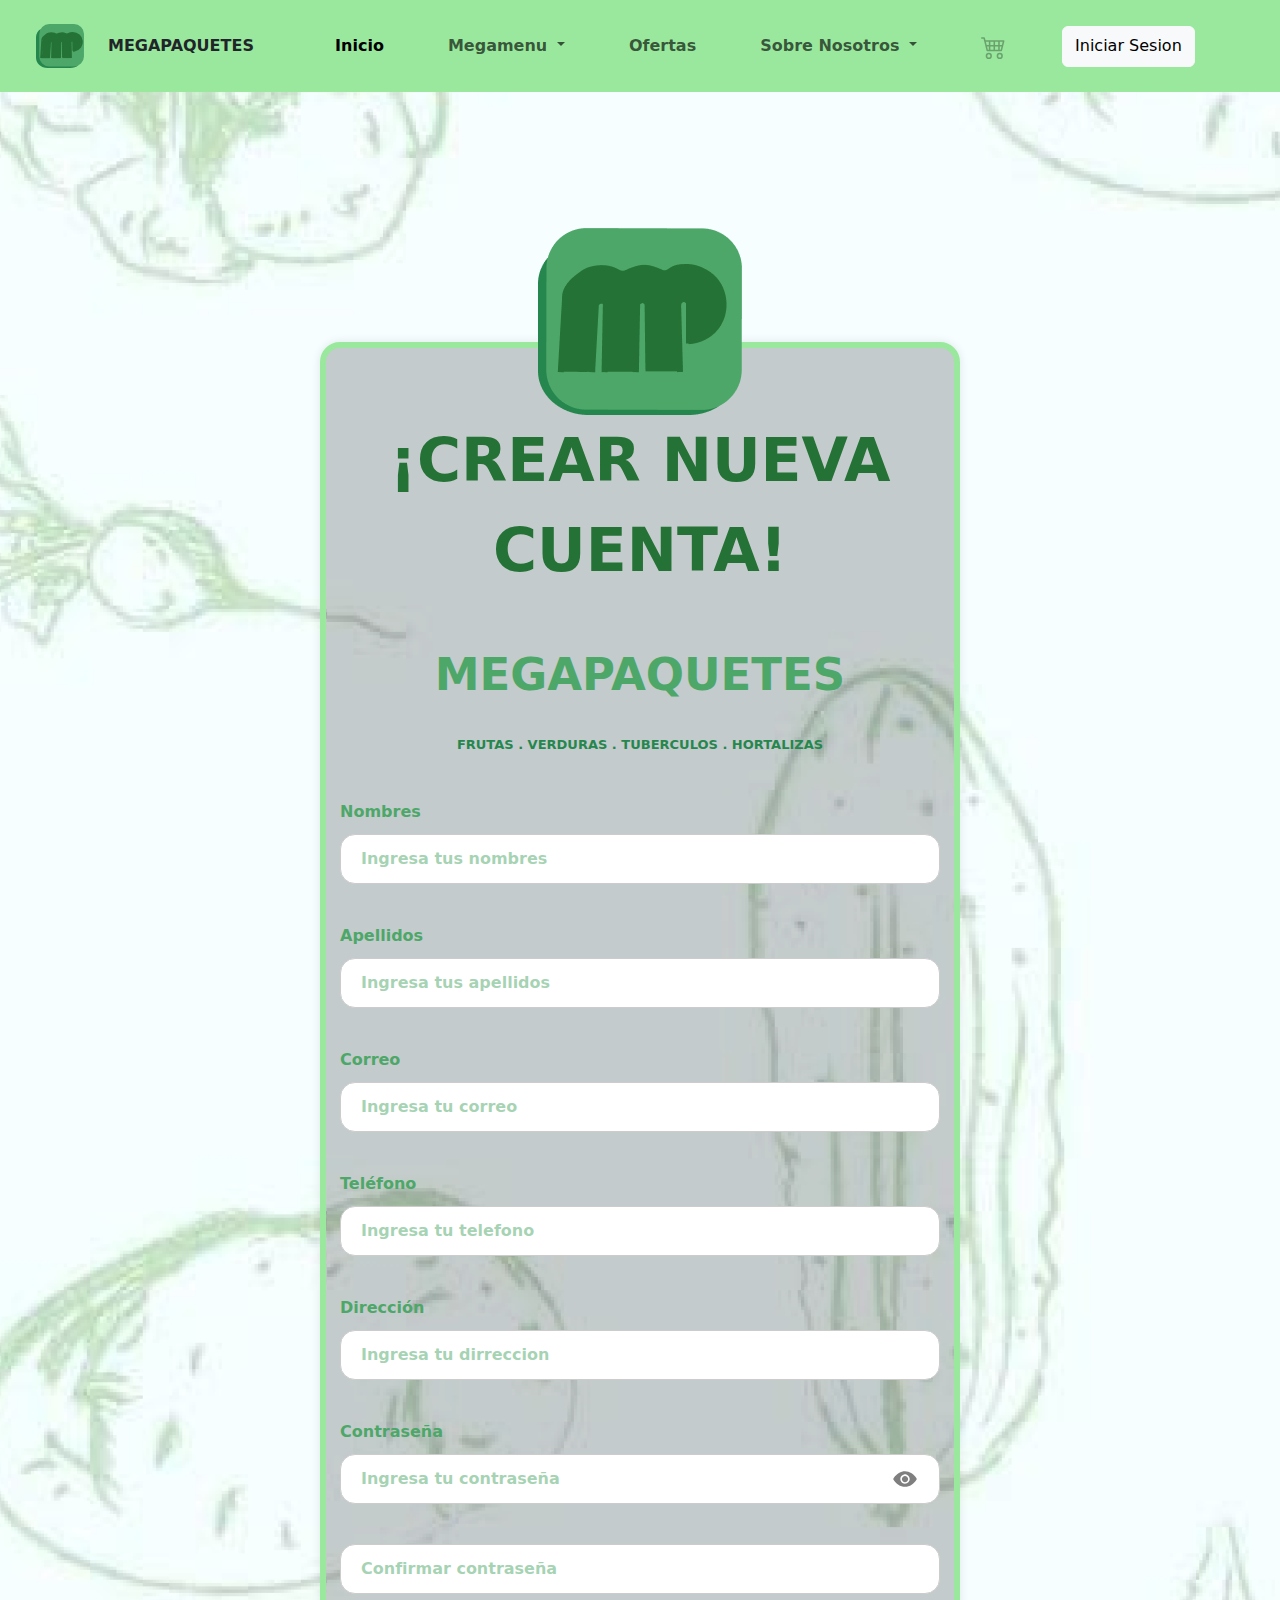
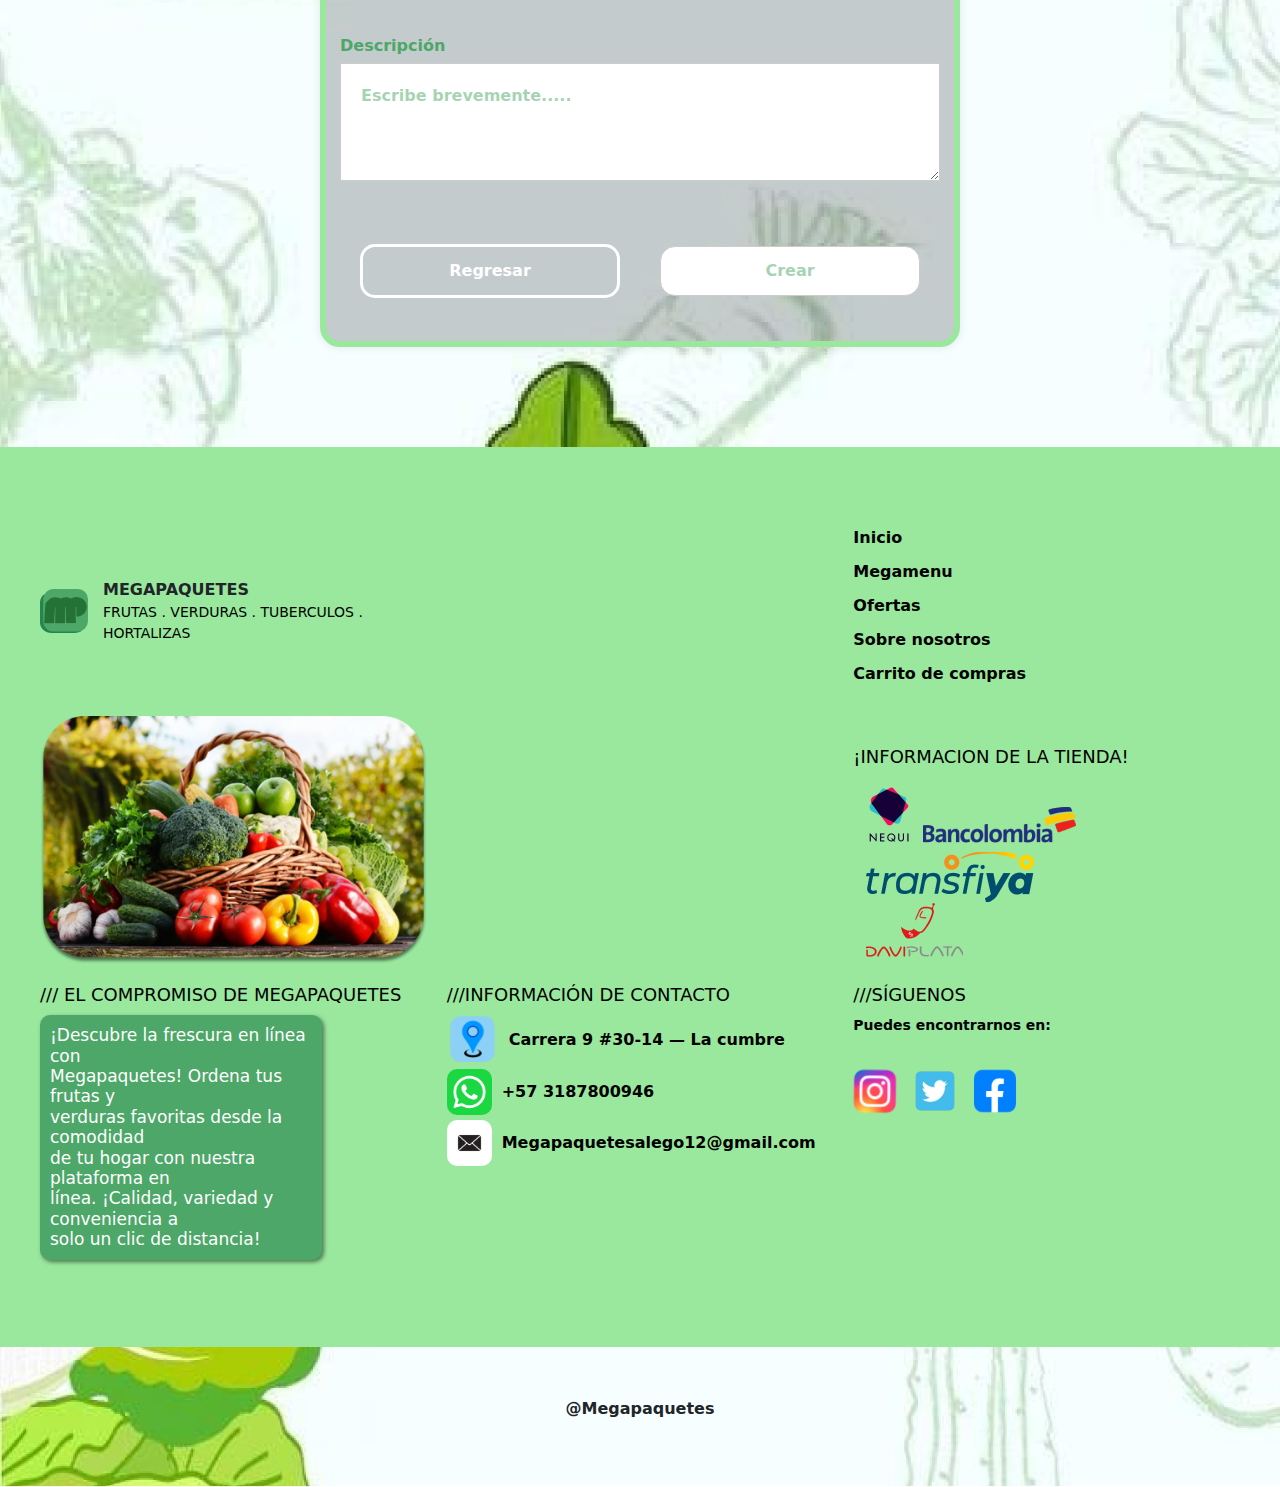
==== crear nueva cuenta/crear cuenta.html @ eb22b3f0 "prueba del proyecto" ====
<!DOCTYPE html>
<html lang="es">

<head>
  <!-- Metadatos del documento -->
  <meta charset="UTF-8">
  <meta name="viewport" content="width=device-width, initial-scale=1.0">
  <title>¡CREAR NUEVA CUENTA!</title>
  <!-- Enlace al archivo CSS para estilos -->
  <link rel="stylesheet" href="crear cuenta.css">
  <!-- Favicon para el navegador -->
  <link rel="icon" type="image/svg" href="../imagenes/logo.svg">
  <link href="https://cdn.jsdelivr.net/npm/bootstrap@5.3.3/dist/css/bootstrap.min.css" rel="stylesheet" integrity="sha384-QWTKZyjpPEjISv5WaRU9OFeRpok6YctnYmDr5pNlyT2bRjXh0JMhjY6hW+ALEwIH" crossorigin="anonymous">
</head>

<body>
  <!-- Barra de navegación -->
  <nav class="negrita navbar navbar-expand-lg p-4 ">
    <div class="container-fluid">
        
        <img src="../imagenes/logo.svg" alt="logo">
        <div class="px-4">
          <a class="nav-link active" href="">MEGAPAQUETES</a>
          <div class="esconder">
          </div>
        </div>
        <button class="navbar-toggler" type="button" data-bs-toggle="collapse" data-bs-target="#navbarSupportedContent" aria-controls="navbarSupportedContent" aria-expanded="false" aria-label="Toggle navigation">
            <span class="navbar-toggler-icon"></span>
        </button>
        <div class="collapse navbar-collapse justify-content-center" id="navbarSupportedContent">
            <ul class="navbar-nav d-flex gap-5">
                <li class="nav-item">
                    <a class="nav-link active" aria-current="page" href="#">Inicio</a>
                </li>
                
                <li class="nav-item dropdown">
                    <a class="nav-link dropdown-toggle" href="#" role="button" data-bs-toggle="dropdown" aria-expanded="false">
                        Megamenu
                    </a>
                    <ul class="dropdown-menu bg-success text-light">
                        <li class="px-2">MEGAPAQUETES</li>
                        <li><hr class="dropdown-divider"></li>
                        <li><a class="dropdown-item text-light" href="#">Verduras</a></li>
                        <li><a class="dropdown-item text-light" href="#">Frutas</a></li>
                        <li><a class="dropdown-item text-light" href="#">Tubérculos/Hortalizas</a></li>
                    </ul>
                </li>
                <li class="nav-item">
                    <a class="nav-link" href="#">Ofertas</a>
                </li>
                <li class="nav-item dropdown">
                    <a class="nav-link dropdown-toggle" href="#" role="button" data-bs-toggle="dropdown" aria-expanded="false">
                        Sobre Nosotros
                    </a>
                    <ul class="dropdown-menu bg-success text-light">
                        <li class="px-2">MEGAPAQUETES</li>
                        <li><hr class="dropdown-divider"></li>
                        <li><a class="dropdown-item text-light" href="#">Sobre Nosotros</a></li>
                        <li><a class="dropdown-item text-light" href="#">Contacto</a></li>
                        <li><a class="dropdown-item text-light" href="#">Politicas(Terminos y Condiciones)</a></li>
                    </ul>
                </li>
                <li class="nav-item">
                    <a class="nav-link disabled" aria-disabled="true">
                      <svg xmlns="http://www.w3.org/2000/svg" width="25" height="25" fill="currentColor" class="bi bi-cart4" viewBox="0 0 16 16">
                        <path d="M0 2.5A.5.5 0 0 1 .5 2H2a.5.5 0 0 1 .485.379L2.89 4H14.5a.5.5 0 0 1 .485.621l-1.5 6A.5.5 0 0 1 13 11H4a.5.5 0 0 1-.485-.379L1.61 3H.5a.5.5 0 0 1-.5-.5M3.14 5l.5 2H5V5zM6 5v2h2V5zm3 0v2h2V5zm3 0v2h1.36l.5-2zm1.11 3H12v2h.61zM11 8H9v2h2zM8 8H6v2h2zM5 8H3.89l.5 2H5zm0 5a1 1 0 1 0 0 2 1 1 0 0 0 0-2m-2 1a2 2 0 1 1 4 0 2 2 0 0 1-4 0m9-1a1 1 0 1 0 0 2 1 1 0 0 0 0-2m-2 1a2 2 0 1 1 4 0 2 2 0 0 1-4 0"/>
                      </svg>
                    </a>
                </li>
                <div class="d-flex gap-5 botones">
                  <a href="../index.html" class="btn btn-light button d-flex align-items-center" type="submit">Iniciar Sesion</a>
                </div>
            </ul>
           
        </div>
        
    </div>
</nav>

  <!-- Sección de crear nueva cuenta-->
  <section class="create-account-section">
    <!-- Contenedor del logo principal -->
    <div class="logo-container">
      <img src="../imagenes/logo.png" alt="Logo">
    </div>
    <!-- Contenedor del título de bienvenida -->
    <div class="title-container">
      <p><strong>¡CREAR NUEVA CUENTA!</strong></p>
    </div>
    <!-- Contenedor del subtítulo -->
    <div class="subtitle-container">
      <p>MEGAPAQUETES</p>
    </div>
    <!-- Contenedor del párrafo con descripción -->
    <div class="description-container">
      <p>FRUTAS . VERDURAS . TUBERCULOS . HORTALIZAS</p>
    </div>
    <!-- Formulario de crear nueva cuenta -->
    <div class="form">
      <form action="#" method="POST" class="create-account-form">
        <!-- Campo del nombre completo -->
        <div class="form-group">
          <label class="form__label" for="full-name">Nombres</label>
          <input class="form__input" ype="text" id="full-name" name="full-name" placeholder="Ingresa tus nombres"
            required>
        </div>
        <!-- Campo de los apellidos -->
        <div class="form-group">
          <label class="form__label" for="last-name">Apellidos</label>
          <input class="form__input" type="text" id="last-name" name="last-name" placeholder="Ingresa tus apellidos"
            required>
        </div>
        <!-- Campo del correo -->
        <div class="form-group">
          <label class="form__label" for="email">Correo</label>
          <input class="form__input" type="email" id="email" name="email" placeholder="Ingresa tu correo" required>
        </div>
        <!-- Campo del teléfono -->
        <div class="form-group">
          <label class="form__label" for="phone">Teléfono</label>
          <input class="form__input" type="tel" id="phone" name="phone" placeholder="Ingresa tu telefono" required>
        </div>
        <!-- Campo de la dirección -->
        <div class="form-group">
          <label class="form__label" for="address">Dirección</label>
          <input class="form__input" type="text" id="address" name="address" placeholder="Ingresa tu dirreccion"
            required>
        </div>
        <!-- Campo de la contraseña -->
        <div class="form-group">
          <div class="form-group">
            <label class="form__label" for="new-password">Contraseña</label>
            <div class="confirmar-section__input-wrapper">
              <input class="form__input" type="password" id="new-password" name="new-password"
                placeholder="Ingresa tu contraseña" required>
              <button type="button" class="confirmar-section__icon-button">
                <img class="confirmar-section__icon" src="../imagenes/eye.svg" alt="Mostrar contraseña">
              </button>
            </div>
          </div>
          <input class="form__input" type="password" id="confirm-password" name="confirm-password"
            placeholder="Confirmar contraseña" required>
        </div>

        <!-- Campo de la descripción -->
        <div class="form-group d-flex flex-column">
          <label class="form__label" for="description">Descripción</label>
          <textarea id="description" name="description" rows="4" placeholder="Escribe brevemente....."
            required></textarea>
        </div>
        <!-- Botón de enviar -->
        <div class="form__button-container">
          <a href="../index.html" class="button-button--submit01" style="text-decoration: none;">Regresar</a>
          <a href="#" class="button-button--submit" style="text-decoration: none;">Crear</a>
        </div>
      </form>
    </div>
  </section>

  <!-- Sección adicional con información -->
  <section class="additional-info">
    <div class="additional-info__main">
      <div class="additional-info__secondary">
        <!-- Logotipo en la sección adicional -->
        <div class="additional-info__logo">
          <img src="../imagenes/logo.svg" alt="Logo">
        </div>
        <!-- Título y subtítulo en la sección adicional -->
        <div class="additional-info__title">
          <strong>MEGAPAQUETES</strong>
          <div class="additional-info__subtitle">FRUTAS . VERDURAS . TUBERCULOS . HORTALIZAS</div>
        </div>
      </div>
      <!-- Imagen principal de la sección adicional -->
      <div class="additional-info__image">
        <img src="../imagenes/image frutas.png" alt="Logo">
      </div>
      <!-- Lista de navegación en la sección adicional -->
      <div class="additional-info__nav-list">
        <p class="additional-info__nav-item">Inicio</p>
        <p class="additional-info__nav-item">Megamenu</p>
        <p class="additional-info__nav-item">Ofertas</p>
        <p class="additional-info__nav-item">Sobre nosotros</p>
        <p class="additional-info__nav-item">Carrito de compras</p>
      </div>
      <!-- Contenedor de información de la tienda -->
      <div class="additional-info__store-info">
        <h4 class="additional-info__heading">¡INFORMACION DE LA TIENDA!</h4>
        <img src="../imagenes/Group 113.png" alt="Logo" class="additional-info__store-image">
      </div>
      <!-- Contenedor del compromiso de la empresa -->
      <div class="additional-info__commitment">
        <h4 class="additional-info__heading">/// EL COMPROMISO DE MEGAPAQUETES</h4>
        <h5 class="additional-info__text_1">¡Descubre la frescura en línea con <br> Megapaquetes! Ordena tus frutas y
          <br> verduras favoritas desde la comodidad <br> de tu hogar con nuestra plataforma en <br> línea. ¡Calidad,
          variedad y conveniencia a <br> solo un clic de distancia!
        </h5>
      </div>
      <!-- Contenedor de información de contacto -->
      <div class="additional-info__contact">
        <h4 class="additional-info__heading">///INFORMACIÓN DE CONTACTO</h4>
        <p class="additional-info__contact-item"><img src="../imagenes/ubicacion.svg" alt="Vector"> Carrera 9 #30-14 —
          La cumbre</p>
        <p class="additional-info__contact-item"><img src="../imagenes/Whatsapp.svg" alt="Vector"> +57 3187800946</p>
        <p class="additional-info__contact-item"><img src="../imagenes/correo.svg" alt="Vector">
          Megapaquetesalego12@gmail.com</p>
      </div>
      <!-- Contenedor de redes sociales -->
      <div class="additional-info__social">
        <h4 class="additional-info__heading">///SÍGUENOS</h4>
        <p class="additional-info__text"><strong>Puedes encontrarnos en:</strong></p>
        <div class="additional-info__social-icons">
          <img src="../imagenes/instagram.svg" alt="Vector" class="additional-info__social-icon">
          <img src="../imagenes/twitter.svg" alt="Vector" class="additional-info__social-icon">
          <img src="../imagenes/facebook.svg" alt="Vector" class="additional-info__social-icon">
        </div>
      </div>
    </div>
  </section>

  <!-- Pie de página -->
  <footer class="footer">
    <p class="footer__parrafo">@Megapaquetes</p>
  </footer>




  <script src="https://cdn.jsdelivr.net/npm/bootstrap@5.3.3/dist/js/bootstrap.bundle.min.js" integrity="sha384-YvpcrYf0tY3lHB60NNkmXc5s9fDVZLESaAA55NDzOxhy9GkcIdslK1eN7N6jIeHz" crossorigin="anonymous"></script>

</body>

</html>
---- crear nueva cuenta/crear cuenta.css ----
/* Definición de la fuente personalizada */
@font-face {
    font-family: 'MiFuente';  /* Nombre de la fuente personalizada */
    src: url('../imagenes/Ubuntu-Regular.ttf') format('truetype'); /* Ruta de la fuente personalizada en formato truetype */
}

/* Estilos globales para todos los elementos */
* {
    margin: 0;            /* Eliminar margen en todos los elementos */
    padding: 0;           /* Eliminar padding en todos los elementos */
    box-sizing: border-box; /* Incluir bordes y padding en el cálculo del tamaño */
}

/* Variables CSS para colores y medidas */
:root {
    --color-fondo-principal: #000000;     /* Color de fondo principal */
    --color-texto-principal: #ffffff;     /* Color de texto principal */
    --color-primario: #99E89D;            /* Color primario */
    --color-secundario: #006633;          /* Color secundario */
    --color-terciario: #4DA768;           /* Color terciario */
    --color-acento-1: #26874E;            /* Color de acento 1 */
    --color-acento-2: #257236;            /* Color de acento 2 */
    --color-resaltado: #3BC975;           /* Color de resaltado */
    --padding: 30px;                      /* Padding común */
    --paddin-button: 10px;                /* Padding para botones */
    --margin-top: 30px;                   /* Margen superior */
}

/* Estilos generales del cuerpo del documento */
body {
    background: url('../imagenes/fondo crear cuenta.png'); /* Imagen de fondo */
    background-repeat: no-repeat;             /* No repetir el fondo */
    font-family: 'MiFuente';                  /* Fuente personalizada */
}

/*PARTE DEL MENU DE NAVEGACION*/

.navbar {
    display: flex;                          /* Mostrar como flexbox */
    align-items: center;                    /* Centrar elementos verticalmente */
    justify-content: space-between;         /* Espacio entre elementos */
    background-color: var(--color-primario); /* Color de fondo */
    padding: 18px 30px;                     /* Padding interno */
    flex-wrap: wrap;                        /* Permitir envolver elementos en pantalla pequeña */
}

.negrita{
    font-weight: bold;
    font-size: 16px;
}

.navbar__logo img {
    height: 40px; /* Altura del logo */
}

.navbar__contenedor {
    display: flex;                         /* Mostrar como flexbox */
    flex-direction: column;                /* Dirección de columna para el contenido */
    color: var(--color-fondo-principal);   /* Color de texto */
}

.navbar__title {
    font-size: 16px; /* Tamaño del título */
}

.navbar__subtitle {
    font-size: 11px; /* Tamaño del subtítulo */
}

.navbar__link,
.menu__toggle {
    color: var(--color-fondo-principal); /* Color del enlace */
    padding: 14px 20px; /* Padding del enlace */
    font-size: 16px; /* Tamaño de fuente del enlace */
    text-decoration: none; /* Sin decoración de texto */
    font-weight: bold; /* Peso de la fuente */
}

.navbar__link:hover,
.menu__toggle:hover {
    color: var(--color-acento-1); /* Color al pasar el mouse */
}

.navbar__link:active,
.menu__toggle:active {
    color: var(--color-secundario);         /* Color al hacer clic */
    text-decoration: underline solid;       /* Subrayado sólido al hacer clic */
}

/* Menú desplegable */
.menu {
    position: relative;                     /* Posición relativa */
    display: inline-block;                  /* Mostrar como bloque en línea */
}

.menu__container {
    display: none;                          /* Ocultar contenedor por defecto */
    position: absolute;                     /* Posición absoluta */
    top: 100%;                              /* Alinear en la parte inferior del elemento padre */
    left: 0;                                /* Alinear a la izquierda */
    background-color: var(--color-secundario); /* Color de fondo del menú */
    box-shadow: 0px 8px 16px 0px rgba(0, 0, 0, 0.2); /* Sombra */
    z-index: 1;                             /* Índice de apilamiento */
    text-align: left;                       /* Alinear texto a la izquierda */
}

.menu__container h2 {
    color: var(--color-texto-principal); /* Color del título */
    margin: 10px; /* Margen */
}

.menu__link {
    color: var(--color-texto-principal); /* Color del enlace */
    padding: 12px 16px; /* Padding del enlace */
    text-decoration: none; /* Sin decoración de texto */
    display: block; /* Bloque de visualización */
}

.menu__link:hover {
    background-color: var(--color-terciario); /* Color de fondo al pasar el mouse */
}

.menu__link:active {
    background-color: var(--color-acento-2); /* Color de fondo al hacer clic */
}

.menu__toggle:hover + .menu__container,
.menu__container:hover {
    display: block; /* Mostrar menú al pasar el mouse */
}

.menu__vector {
    margin: 10px; /* Margen */
}

.menu__heading {
    margin: 10px 0; /* Margen superior e inferior */
}

/* Estilos para el menu despagable */

li .dropdown-item:hover {
    background-color: var(--color-primario);
}

li .dropdown-item:active {
    background-color: var(--color-resaltado); /* Color de fondo al hacer clic */
}

/* Estilos para los botones */

.btn.btn-light.button.d-flex.align-items-center:hover {
    background-color: var(--color-terciario); /* Color de fondo al pasar el mouse */
    border: none;
}

.btn.btn-light.button.d-flex.align-items-center:active {
    background-color: var(--color-acento-1); /* Color de fondo al hacer clic */
    border: none;
}

/*PARTE DE LA PRIMER SECCION EL FORMULARIO DE CREAR NUEVA CUENTA*/

.create-account-section {
    max-width: 50%; /* Ancho máximo */
    min-height: 50%; /* Altura mínima */
    margin: 100px auto; /* Margen superior e inferior automático, centrado horizontalmente */
    background-color: rgba(0, 0, 0, 0.2); /* Color de fondo con transparencia */
    border-radius: 20px; /* Radio del borde */
    padding: var(--padding); /* Padding */
    box-shadow: 0 0 10px rgba(0, 0, 0, 0.1); /* Sombra */
    border: var(--color-primario) solid 6px; /* Borde con color primario */
    flex-wrap: wrap; /* Envolver elementos flexibles */
    margin-top: 250px; /* Margen superior */
}

.logo-container {
    text-align: center; /* Alinear texto al centro */
    position: relative; /* Posición relativa */
    margin-top: -150px; /* Margen superior negativo */
}

.title-container {
    text-align: center; /* Alinear texto al centro */
    color: var(--color-acento-2); /* Color del texto */
    font-weight: bold; /* Peso de la fuente */
    font-size: 60px; /* Tamaño de la fuente */
    
}

.subtitle-container {
    text-align: center; /* Alinear texto al centro */
    color: var(--color-terciario); /* Color del texto */
    font-weight: bold; /* Peso de la fuente */
    font-size: 45px; /* Tamaño de la fuente */
    padding: var(--padding); /* Padding */
}

.description-container {
    text-align: center; /* Alinear texto al centro */
    color: var(--color-acento-1); /* Color del texto */
    font-weight: bold; /* Peso de la fuente */
    font-size: 13px; /* Tamaño de la fuente */
    margin-top: -20px; /* Margen superior negativo */
}

.form {
    padding: var(--padding); /* Padding */
    width: auto;
    display: flex;
    justify-content: center;
}

.form__label {
    display: flex;
    justify-content:flex-start;
    align-items: center;
    margin-bottom: 5px; /* Margen inferior */
    color: var(--color-terciario); /* Color terciario */
    font-weight: bold; /* Texto en negrita */
}

/* Estilos para inputs y botones */
.form__input {
    display: block; /* Bloque de visualización */
    width: 600px; /* Ancho calculado con margen */
    min-height: 50px; /* Altura mínima */
    padding: var(--paddin-button); /* Padding */
    border: 1px solid #ccc; /* Borde */
    border-radius: 15px; /* Radio del borde */
    margin: 10px auto; /* Margen automático */
    margin-bottom: 40px; /* Margen inferior */
}

.form__input::placeholder {
    color: rgba(77, 167, 104, 0.5); /* Color del placeholder */
    font-weight: bold; /* Peso de la fuente */
    padding: var(--paddin-button); /* Padding */
}

.form__input:focus {
    outline: none; /* Sin contorno */
}

.form__input:hover {
    border: 2px solid var(--color-acento-1); /* Borde al pasar el mouse */
}

.form__input:active {
    border: 2px solid var(--color-secundario); /* Borde al hacer clic */
}

textarea {
    display: block; /* Bloque de visualización */
    width: 600px; /* Ancho calculado con margen */
    min-height: 50px; /* Altura mínima */
    padding: var(--paddin-button); /* Padding */
    border: 1px solid #ccc; /* Borde */
    margin: 10px auto; /* Margen automático */
    margin-bottom: 80px; /* Margen inferior */
    outline: none; /* Sin contorno */
}

textarea {
    min-height: 100px; /* Altura mínima para textarea */
}

textarea:hover {
    border: 2px solid var(--color-acento-1); /* Borde al pasar el mouse */
}

textarea:active {
    border: 2px solid var(--color-secundario); /* Borde al hacer clic */
}

textarea::placeholder {
    color: rgba(77, 167, 104, 0.5); /* Color del placeholder */
    font-weight: bold; /* Peso de la fuente */
    padding: var(--paddin-button); /* Padding */
}

/* Contenedor para botones de formulario */
.form__button-container {
    display: flex; /* Contenedor flexible */
    justify-content: space-around; /* Justificar espacio alrededor */
    align-items: center; /* Alinear elementos al centro */
    height: 100px; /* Altura */
}

/* Estilos para el botón de enviar 01 */
.button-button--submit01 {
    width: calc(50% - 40px); /* Ancho calculado */
    max-width: 500px; /* Ancho máximo */
    min-height: 50px; /* Altura mínima */
    color: var(--color-texto-principal); /* Color de texto */
    border: 3px solid var(--color-texto-principal); /* Borde */
    border-radius: 15px; /* Radio del borde */
    font-weight: bold; /* Peso de la fuente */
    font-size: 16px; /* Tamaño de la fuente */
    cursor: pointer; /* Cursor apuntador */
    padding: 12px 20px; /* Padding */
    text-align: center; /* Alinear texto al centro */
    background: none; /* Fondo transparente */
    margin-top: 80px;
}

.button-button--submit01:hover {
    border: 3px solid var(--color-terciario); /* Borde al pasar el mouse */
    color: var(--color-terciario); /* Color al pasar el mouse */
}

.button-button--submit01:active {
    border: 3px solid var(--color-acento-1); /* Borde al hacer clic */
    color: var(--color-acento-1); /* Color al hacer clic */
}

/* Estilos para el botón de enviar */
.button-button--submit {
    width: calc(50% - 40px); /* Ancho calculado */
    max-width: 500px; /* Ancho máximo */
    min-height: 50px; /* Altura mínima */
    background-color: var(--color-texto-principal); /* Color de fondo */
    color: rgba(77, 167, 104, 0.5); /* Color de texto */
    border: 1px solid #ccc; /* Borde */
    border-radius: 15px; /* Radio del borde */
    font-weight: bold; /* Peso de la fuente */
    font-size: 16px; /* Tamaño de la fuente */
    cursor: pointer; /* Cursor apuntador */
    padding: 12px 20px; /* Padding */
    text-align: center; /* Alinear texto al centro */
    margin-top: 80px;
}

.button-button--submit:hover {
    background-image: linear-gradient(to right, #99E89D, #4DA768); /* Gradiente al pasar el mouse */
    color: rgba(255, 255, 255, 0.5); /* Color de texto al pasar el mouse */
}

.button-button--submit:active {
    background-image: linear-gradient(to right, #3BC975, #006633); /* Gradiente al hacer clic */
    color: rgba(255, 255, 255, 0.5); /* Color de texto al hacer clic */
}

.confirmar-section__input-wrapper {
    position: relative; /* Posición relativa */
}

.confirmar-section__icon-button {
    position: absolute; /* Posición absoluta */
    top: 50%; /* Desde arriba el 50% */
    right: 10px; /* Desde la derecha 10px */
    transform: translateY(-50%); /* Desplazar 50% hacia arriba */
    background: none; /* Fondo transparente */
    border: none; /* Sin borde */
}

.confirmar-section__icon {
    /* Estilos para los iconos dentro de la sección de restablecer contraseña */
    width: 50px; /* Ancho de icono */
    height: 25px; /* Altura de icono */
}

/*PARTE DE LA SEGUNDA SECCION LA INFROMACION DE MEGAPAQUETES*/

.additional-info {
    background-color: var(--color-primario); /* Color de fondo */
    padding: 20px; /* Padding */
    display: flex; /* Contenedor flexible */
    justify-content: center; /* Justificar contenido horizontalmente */
    align-items: center; /* Alinear elementos al centro verticalmente */
    min-height: 100vh; /* Altura mínima de la vista */
}

/* Estilos para el contenido principal */
.additional-info__main {
    display: grid; /* Contenedor de cuadrícula */
    grid-template-columns: repeat(3, 1fr); /* 3 columnas iguales */
    grid-auto-rows: minmax(100px, auto); /* Altura mínima 100px, tamaño automático */
    gap: 20px; /* Espacio entre columnas y filas */
    padding: 20px; /* Padding */
}

.additional-info__secondary {
    display: flex; /* Contenedor flexible */
    align-items: center; /* Alinear elementos al centro verticalmente */
    gap: 15px; /* Espacio entre elementos */
}

.additional-info__title {
    flex: 1; /* Flexibilidad */
}

.additional-info__subtitle {
    font-size: 14px; /* Tamaño de la fuente */
    color: var(--color-fondo-principal); /* Color de texto */
}

.additional-info__logo img {
    max-width: 60px; /* Ancho máximo */
    height: auto; /* Altura automática */
}

.additional-info__image img {
    max-width: 100%; /* Ancho máximo */
    display: block; /* Bloque de visualización */
    border-radius: 10px; /* Radio del borde */
}

.additional-info__image {
    grid-column: 1; /* Columna 1 */
    grid-row: 2; /* Fila 2 */
}

.additional-info__nav-list {
    grid-column: 3; /* Columna 3 */
    font-weight: bold; /* Peso de la fuente */
}

.additional-info__store-info {
    grid-column: 3; /* Columna 3 */
    margin-top: 30px; /* Margen superior */
}

.additional-info__nav-item {
    margin-bottom: 10px; /* Margen inferior */
    color: var(--color-fondo-principal); /* Color de texto */
}

.additional-info__heading {
    color: var(--color-fondo-principal); /* Color de texto */
    font-size: 18px; /* Tamaño de la fuente */
    margin-bottom: 10px; /* Margen inferior */
}

.additional-info__contact {
    display: flex; /* Contenedor flexible */
    flex-direction: column; /* Dirección de columna */
    align-items: start; /* Alinear elementos a la izquierda */
    text-align: center; /* Alinear texto al centro */
    font-weight: bold; /* Peso de la fuente */
}

.additional-info__contact-item {
    color: var(--color-fondo-principal); /* Color de texto */
    margin-bottom: 5px; /* Margen inferior */
    display: flex; /* Contenedor flexible */
    align-items: center; /* Alinear elementos al centro */
}

.additional-info__contact-item img {
    margin-right: 10px; /* Margen derecho */
}

.additional-info__text_1 {
    background-color: var(--color-terciario); /* Color de fondo */
    width: 73%; /* Ancho */
    border-radius: 10px; /* Radio del borde */
    padding: var(--paddin-button); /* Padding */
    color: var(--color-texto-principal); /* Color de texto */
    text-align: start; /* Alinear texto a la izquierda */
    box-shadow: 2px 2px 4px rgba(0, 0, 0, 0.5); /* Sombra */
    font-size: 17px; /* Tamaño de la fuente */
}

.additional-info__social {
    display: flex; /* Contenedor flexible */
    flex-direction: column; /* Dirección de columna */
}

.additional-info__heading {
    color: var(--color-fondo-principal); /* Color de texto */
    font-size: 18px; /* Tamaño de la fuente */
}

.additional-info__text {
    color: var(--color-fondo-principal); /* Color de texto */
    font-size: 14px; /* Tamaño de la fuente */
}

.additional-info__social-icons {
    display: flex; /* Contenedor flexible */
    flex-direction: row; /* Dirección de fila */
    margin-left: -13px; /* Margen izquierdo negativo */
}

.additional-info__social-icon {
    width: 70px; /* Ancho */
    height: auto; /* Altura automática */
    cursor: pointer; /* Cursor apuntador */
    margin-right: -10px; /* Margen derecho negativo */
}

/* ESTILOS PARA EL PIE DE PAGINA*/
.footer {
    height: 140px; /* Altura */
    background: url('../imagenes/footer.png') no-repeat; /* Imagen de fondo */
    display: flex; /* Contenedor flexible */
    justify-content: center; /* Justificar contenido horizontalmente */
    align-items: center; /* Alinear elementos al centro verticalmente */
}

.footer__parrafo {
    text-align: center; /* Alinear texto al centro */
    font-weight: bold; /* Peso de la fuente */
}







/*RESPONSIVE*/
@media screen and (max-width: 640px){
    .esconder{
        display: none;
        width: 50%;
    }
    .botones{
        justify-content: center;
    }
    .welcome {
        /* Estilos del contenedor principal de bienvenida */

        max-width: 90%; /* Ancho máximo del contenedor */
        border-radius: 20px; /* Radio del borde */
        margin-top: 70px; /* Margen superior específico */
    }
    .welcome__logo{
        margin-top: -50px;
    }
    .welcome__logo>img{
        width: 50px;
    }
    .welcome__description {
        /* Estilos de la descripción dentro del contenedor de bienvenida */
        width: 115%;
    }
    .additional-info__main {
        display: flex; /* Contenedor de cuadrícula */
        align-items: center;
        justify-content: center;
        flex-wrap: wrap;
        gap: 20px; /* Espacio entre columnas y filas */
        padding: 20px; /* Padding */
        text-align: center;
    }
    .additional-info__text_1 {
        width: 100%; /* Ancho */
        text-align: center; /* Alinear texto a la izquierda */
    }
    .create-account-section {
        max-width: 90%;
    }
    .button-button--submit01{
        width: calc(80% - 40px); /* Ancho calculado */
    }
    .button-button--submit{
        width: calc(80% - 40px); /* Ancho calculado */
    }

}
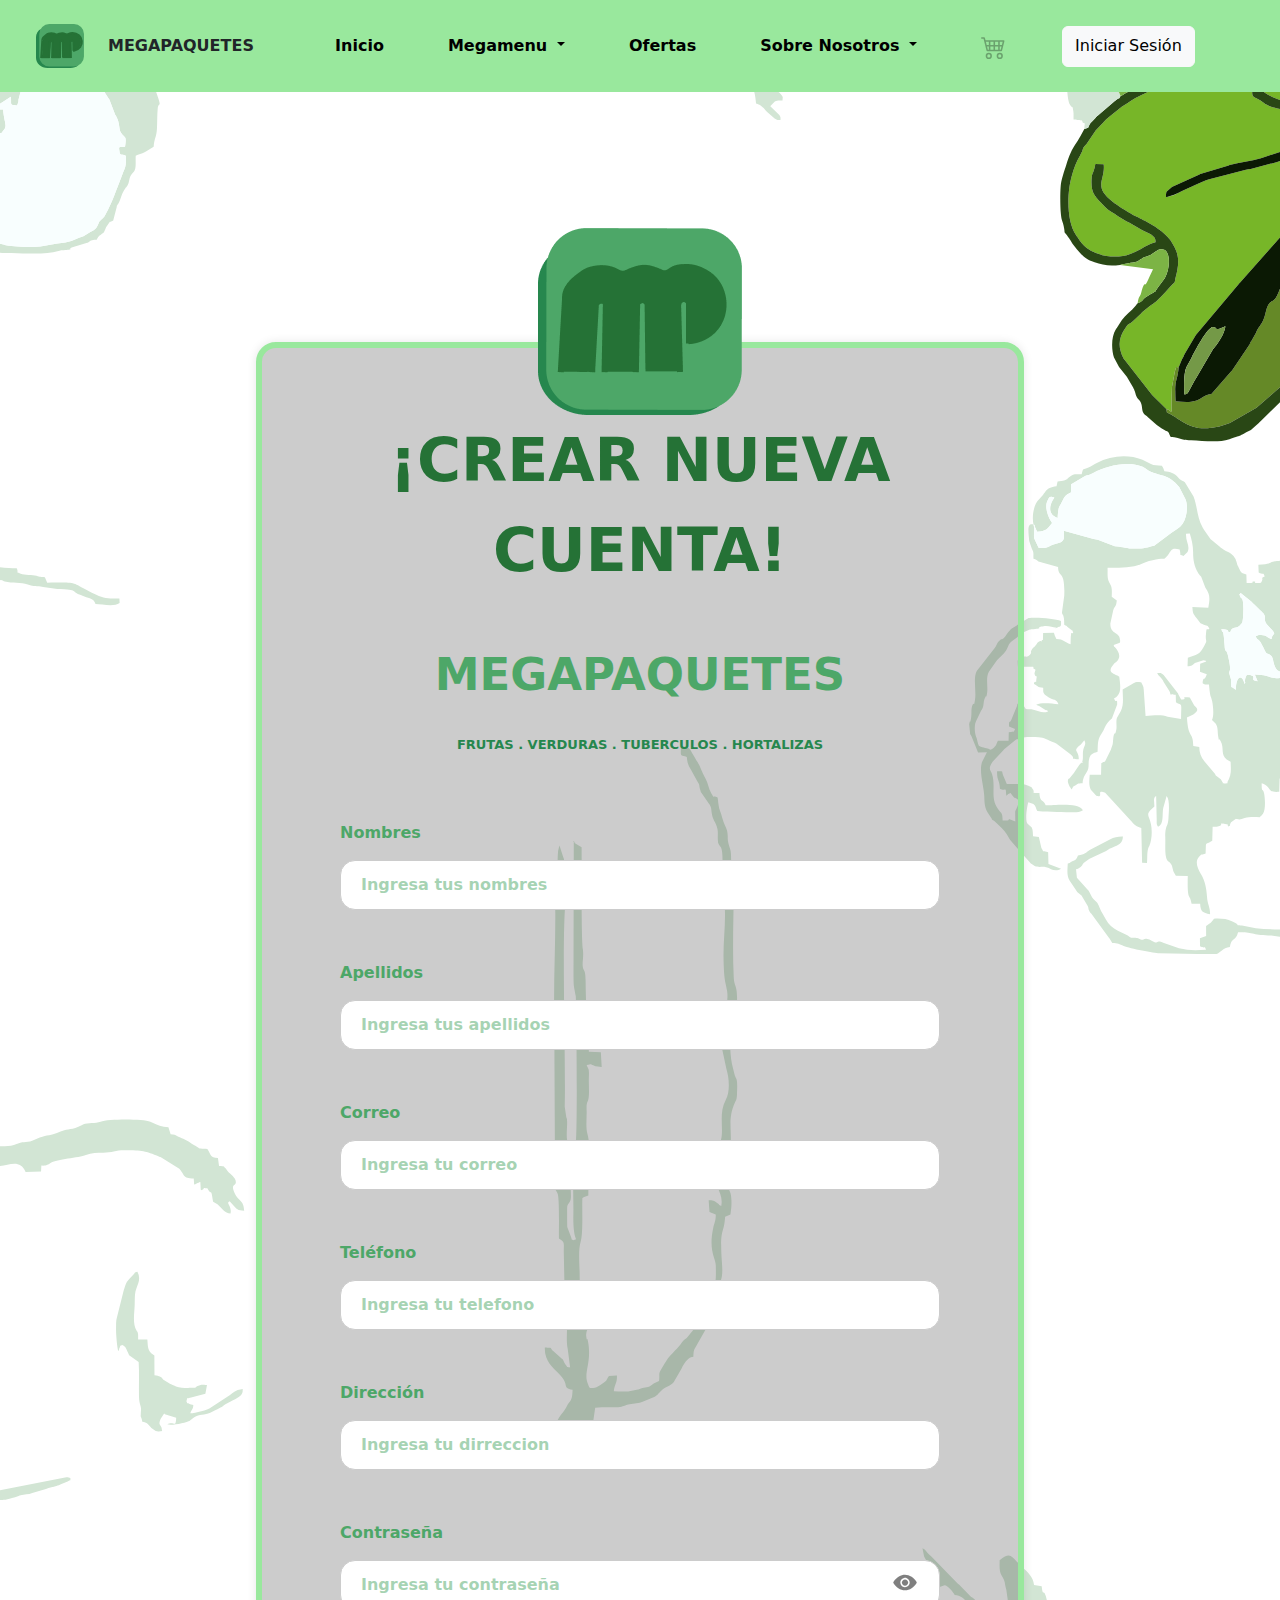
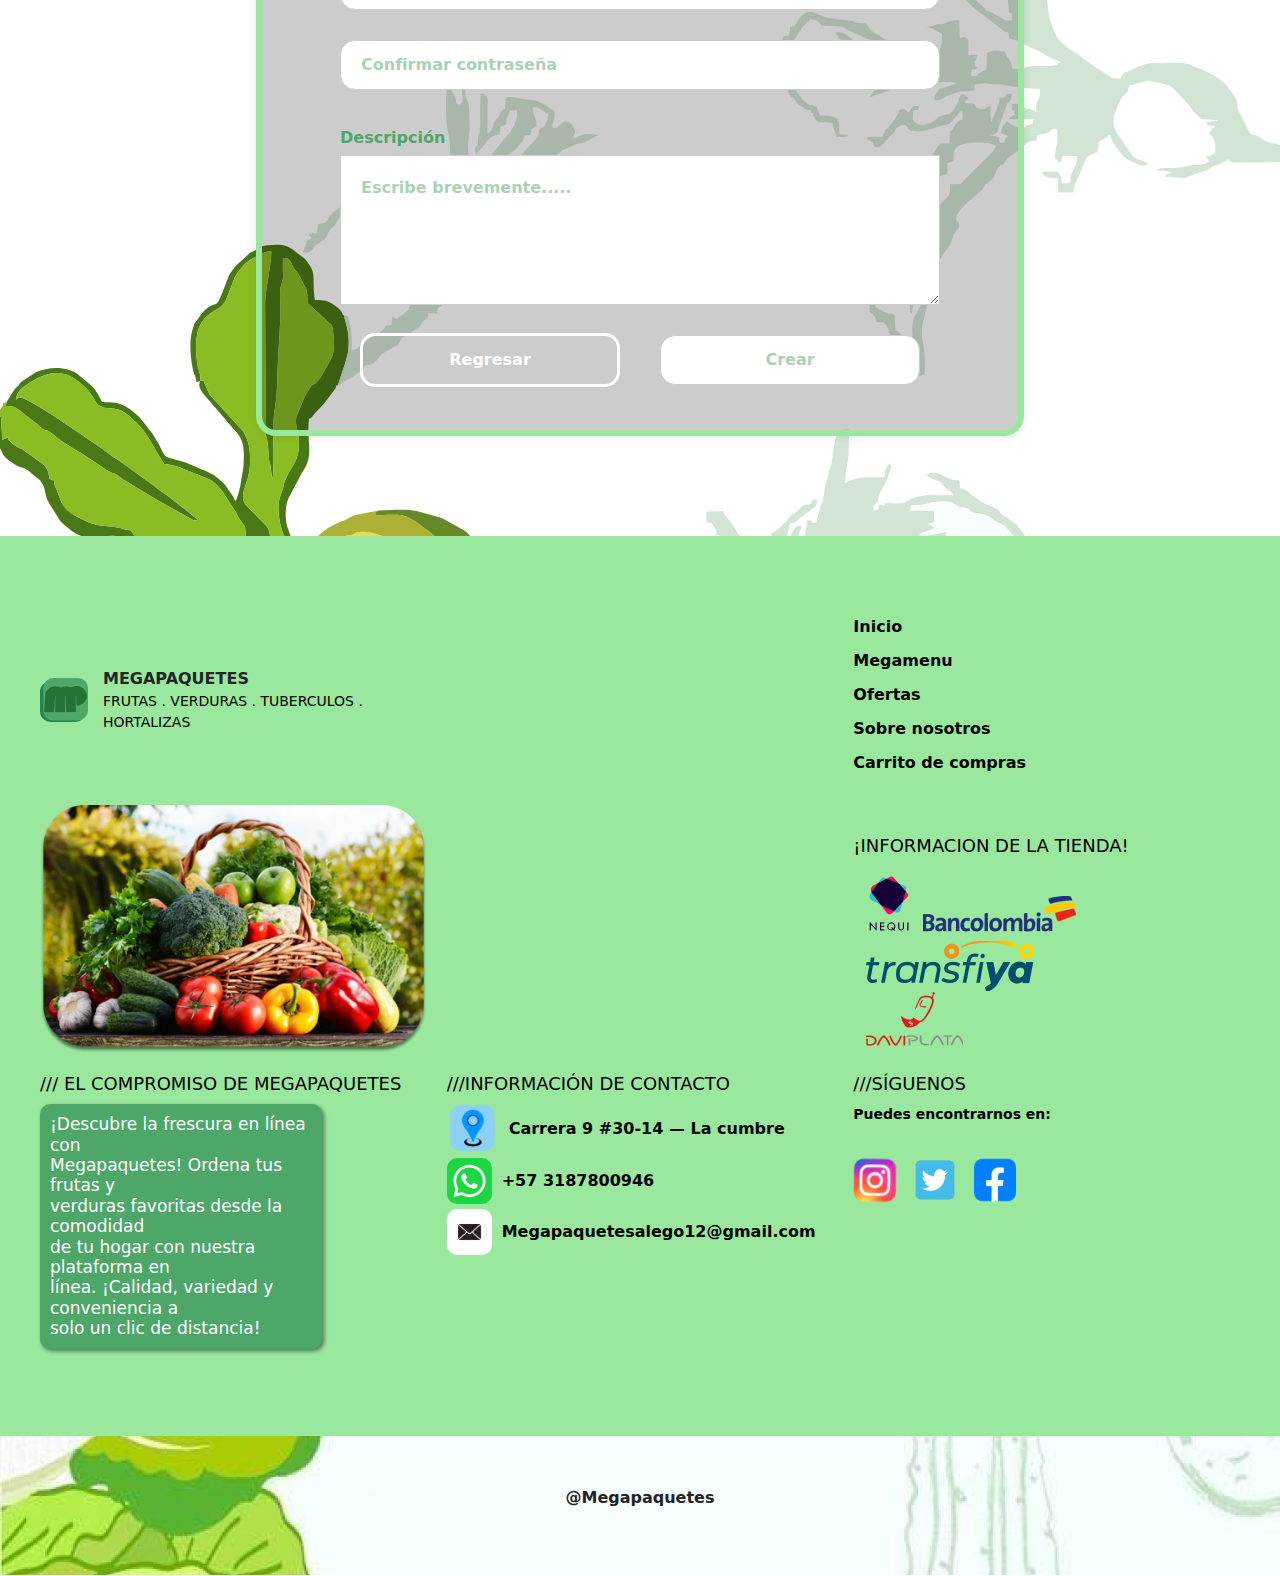
==== commit de68486c: "actualizacion de la prueba" ====
--- a/crear nueva cuenta/crear cuenta.html
+++ b/crear nueva cuenta/crear cuenta.html
@@ -17,65 +17,73 @@
   <!-- Barra de navegación -->
   <nav class="negrita navbar navbar-expand-lg p-4 ">
     <div class="container-fluid">
-        
-        <img src="../imagenes/logo.svg" alt="logo">
-        <div class="px-4">
-          <a class="nav-link active" href="">MEGAPAQUETES</a>
-          <div class="esconder">
+      <!-- Logo -->
+      <img src="../imagenes/logo.svg" alt="logo">  
+      <div class="px-4">
+        <!-- Enlace principal -->
+        <a class="nav-link active" href="">MEGAPAQUETES</a>
+        <div class="esconder">
+        <!-- Contenido escondido -->
+        </div>
+      </div>
+      <!-- Botón para mostrar el menú en pantallas pequeñas -->
+      <button class="navbar-toggler" type="button" data-bs-toggle="collapse" data-bs-target="#navbarSupportedContent" aria-controls="navbarSupportedContent" aria-expanded="false" aria-label="Toggle navigation">
+        <span class="navbar-toggler-icon"></span>
+      </button>
+      <!-- Contenedor del menú desplegable -->
+      <div class="collapse navbar-collapse justify-content-center" id="navbarSupportedContent">
+        <ul class="navbar-nav d-flex gap-5">
+          <!-- Elementos del menú -->
+          <li class="nav-item">
+            <a class="nav-link active" aria-current="page" href="#">Inicio</a>
+          </li>
+          <!-- Elemento de menú con dropdown -->
+          <li class="nav-item dropdown">
+            <a class="nav-link dropdown-toggle active" href="#" role="button" data-bs-toggle="dropdown" aria-expanded="false">
+              Megamenu
+            </a>
+            <!-- Menú desplegable -->
+            <ul class="dropdown-menu bg-success text-light">
+              <li class="px-2">MEGAPAQUETES</li>
+              <li><hr class="dropdown-divider"></li>
+              <li><a class="dropdown-item text-light" href="#">Verduras</a></li>
+              <li><a class="dropdown-item text-light" href="#">Frutas</a></li>
+              <li><a class="dropdown-item text-light" href="#">Tubérculos/Hortalizas</a></li>
+            </ul>
+          </li>
+          <li class="nav-item">
+            <a class="nav-link active" href="#">Ofertas</a>
+          </li>
+          <!-- Elemento de menú con dropdown -->
+          <li class="nav-item dropdown">
+            <a class="nav-link dropdown-toggle active" href="#" role="button" data-bs-toggle="dropdown" aria-expanded="false">
+              Sobre Nosotros
+            </a>
+            <!-- Menú desplegable -->
+            <ul class="dropdown-menu bg-success text-light">
+              <li class="px-2">MEGAPAQUETES</li>
+              <li><hr class="dropdown-divider"></li>
+              <li><a class="dropdown-item text-light" href="#">Sobre Nosotros</a></li>
+              <li><a class="dropdown-item text-light" href="#">Contacto</a></li>
+              <li><a class="dropdown-item text-light" href="#">Politicas(Terminos y Condiciones)</a></li>
+            </ul>
+          </li>
+          <!-- Ícono de carrito de compras (deshabilitado) -->
+          <li class="nav-item">
+            <a class="nav-link disabled" aria-disabled="true">
+              <svg xmlns="http://www.w3.org/2000/svg" width="25" height="25" fill="currentColor" class="bi bi-cart4" viewBox="0 0 16 16">
+                <path d="M0 2.5A.5.5 0 0 1 .5 2H2a.5.5 0 0 1 .485.379L2.89 4H14.5a.5.5 0 0 1 .485.621l-1.5 6A.5.5 0 0 1 13 11H4a.5.5 0 0 1-.485-.379L1.61 3H.5a.5.5 0 0 1-.5-.5M3.14 5l.5 2H5V5zM6 5v2h2V5zm3 0v2h2V5zm3 0v2h1.36l.5-2zm1.11 3H12v2h.61zM11 8H9v2h2zM8 8H6v2h2zM5 8H3.89l.5 2H5zm0 5a1 1 0 1 0 0 2 1 1 0 0 0 0-2m-2 1a2 2 0 1 1 4 0 2 2 0 0 1-4 0m9-1a1 1 0 1 0 0 2 1 1 0 0 0 0-2m-2 1a2 2 0 1 1 4 0 2 2 0 0 1-4 0"/>
+              </svg>
+            </a>
+          </li>
+          <!-- Botones -->
+          <div class="d-flex gap-5 botones">
+            <a href="../index.html" class="btn btn-light button d-flex align-items-center" type="submit">Iniciar Sesión</a>
           </div>
-        </div>
-        <button class="navbar-toggler" type="button" data-bs-toggle="collapse" data-bs-target="#navbarSupportedContent" aria-controls="navbarSupportedContent" aria-expanded="false" aria-label="Toggle navigation">
-            <span class="navbar-toggler-icon"></span>
-        </button>
-        <div class="collapse navbar-collapse justify-content-center" id="navbarSupportedContent">
-            <ul class="navbar-nav d-flex gap-5">
-                <li class="nav-item">
-                    <a class="nav-link active" aria-current="page" href="#">Inicio</a>
-                </li>
-                
-                <li class="nav-item dropdown">
-                    <a class="nav-link dropdown-toggle" href="#" role="button" data-bs-toggle="dropdown" aria-expanded="false">
-                        Megamenu
-                    </a>
-                    <ul class="dropdown-menu bg-success text-light">
-                        <li class="px-2">MEGAPAQUETES</li>
-                        <li><hr class="dropdown-divider"></li>
-                        <li><a class="dropdown-item text-light" href="#">Verduras</a></li>
-                        <li><a class="dropdown-item text-light" href="#">Frutas</a></li>
-                        <li><a class="dropdown-item text-light" href="#">Tubérculos/Hortalizas</a></li>
-                    </ul>
-                </li>
-                <li class="nav-item">
-                    <a class="nav-link" href="#">Ofertas</a>
-                </li>
-                <li class="nav-item dropdown">
-                    <a class="nav-link dropdown-toggle" href="#" role="button" data-bs-toggle="dropdown" aria-expanded="false">
-                        Sobre Nosotros
-                    </a>
-                    <ul class="dropdown-menu bg-success text-light">
-                        <li class="px-2">MEGAPAQUETES</li>
-                        <li><hr class="dropdown-divider"></li>
-                        <li><a class="dropdown-item text-light" href="#">Sobre Nosotros</a></li>
-                        <li><a class="dropdown-item text-light" href="#">Contacto</a></li>
-                        <li><a class="dropdown-item text-light" href="#">Politicas(Terminos y Condiciones)</a></li>
-                    </ul>
-                </li>
-                <li class="nav-item">
-                    <a class="nav-link disabled" aria-disabled="true">
-                      <svg xmlns="http://www.w3.org/2000/svg" width="25" height="25" fill="currentColor" class="bi bi-cart4" viewBox="0 0 16 16">
-                        <path d="M0 2.5A.5.5 0 0 1 .5 2H2a.5.5 0 0 1 .485.379L2.89 4H14.5a.5.5 0 0 1 .485.621l-1.5 6A.5.5 0 0 1 13 11H4a.5.5 0 0 1-.485-.379L1.61 3H.5a.5.5 0 0 1-.5-.5M3.14 5l.5 2H5V5zM6 5v2h2V5zm3 0v2h2V5zm3 0v2h1.36l.5-2zm1.11 3H12v2h.61zM11 8H9v2h2zM8 8H6v2h2zM5 8H3.89l.5 2H5zm0 5a1 1 0 1 0 0 2 1 1 0 0 0 0-2m-2 1a2 2 0 1 1 4 0 2 2 0 0 1-4 0m9-1a1 1 0 1 0 0 2 1 1 0 0 0 0-2m-2 1a2 2 0 1 1 4 0 2 2 0 0 1-4 0"/>
-                      </svg>
-                    </a>
-                </li>
-                <div class="d-flex gap-5 botones">
-                  <a href="../index.html" class="btn btn-light button d-flex align-items-center" type="submit">Iniciar Sesion</a>
-                </div>
-            </ul>
-           
-        </div>
-        
-    </div>
-</nav>
+        </ul>
+      </div>
+    </div>
+  </nav>
 
   <!-- Sección de crear nueva cuenta-->
   <section class="create-account-section">
@@ -99,36 +107,36 @@
     <div class="form">
       <form action="#" method="POST" class="create-account-form">
         <!-- Campo del nombre completo -->
-        <div class="form-group">
+        <div class="form__group">
           <label class="form__label" for="full-name">Nombres</label>
           <input class="form__input" ype="text" id="full-name" name="full-name" placeholder="Ingresa tus nombres"
             required>
         </div>
         <!-- Campo de los apellidos -->
-        <div class="form-group">
+        <div class="form__group">
           <label class="form__label" for="last-name">Apellidos</label>
           <input class="form__input" type="text" id="last-name" name="last-name" placeholder="Ingresa tus apellidos"
             required>
         </div>
         <!-- Campo del correo -->
-        <div class="form-group">
+        <div class="form__group">
           <label class="form__label" for="email">Correo</label>
           <input class="form__input" type="email" id="email" name="email" placeholder="Ingresa tu correo" required>
         </div>
         <!-- Campo del teléfono -->
-        <div class="form-group">
+        <div class="form__group">
           <label class="form__label" for="phone">Teléfono</label>
           <input class="form__input" type="tel" id="phone" name="phone" placeholder="Ingresa tu telefono" required>
         </div>
         <!-- Campo de la dirección -->
-        <div class="form-group">
+        <div class="form__group">
           <label class="form__label" for="address">Dirección</label>
           <input class="form__input" type="text" id="address" name="address" placeholder="Ingresa tu dirreccion"
             required>
         </div>
         <!-- Campo de la contraseña -->
         <div class="form-group">
-          <div class="form-group">
+          <div class="form__group">
             <label class="form__label" for="new-password">Contraseña</label>
             <div class="confirmar-section__input-wrapper">
               <input class="form__input" type="password" id="new-password" name="new-password"
@@ -143,9 +151,9 @@
         </div>
 
         <!-- Campo de la descripción -->
-        <div class="form-group d-flex flex-column">
+        <div class="form__group d-flex flex-column">
           <label class="form__label" for="description">Descripción</label>
-          <textarea id="description" name="description" rows="4" placeholder="Escribe brevemente....."
+          <textarea class="textarea"id="description" name="description" rows="4" placeholder="Escribe brevemente....."
             required></textarea>
         </div>
         <!-- Botón de enviar -->
@@ -223,11 +231,7 @@
     <p class="footer__parrafo">@Megapaquetes</p>
   </footer>
 
-
-
-
-  <script src="https://cdn.jsdelivr.net/npm/bootstrap@5.3.3/dist/js/bootstrap.bundle.min.js" integrity="sha384-YvpcrYf0tY3lHB60NNkmXc5s9fDVZLESaAA55NDzOxhy9GkcIdslK1eN7N6jIeHz" crossorigin="anonymous"></script>
+  <script src="https://cdn.jsdelivr.net/npm/bootstrap@5.3.3/dist/js/bootstrap.bundle.min.js" integrity="sha384-YvpcrYf0tY3lHB60NNkmXc5s9fDVZLESaAA55NDzOxhy9GkcIdslK1eN7N6jIeHz" crossorigin="anonymous"></script> <!-- Bootstrap Bundle JS desde CDN -->
 
 </body>
-
 </html>--- a/crear nueva cuenta/crear cuenta.css
+++ b/crear nueva cuenta/crear cuenta.css
@@ -28,9 +28,11 @@
 
 /* Estilos generales del cuerpo del documento */
 body {
-    background: url('../imagenes/fondo crear cuenta.png'); /* Imagen de fondo */
-    background-repeat: no-repeat;             /* No repetir el fondo */
-    font-family: 'MiFuente';                  /* Fuente personalizada */
+    background: url('../imagenes/fondoingresarindex.svg'); /* Imagen de fondo */
+    background-repeat: no-repeat;   /* La imagen de fondo no se repite */
+    background-size: cover;         /* La imagen de fondo cubre toda la pantalla */
+    font-family: 'MiFuente';        /* Fuente personalizada */
+    background-position: center;    /* Centra la imagen de fondo */
 }
 
 /*PARTE DEL MENU DE NAVEGACION*/
@@ -44,9 +46,9 @@
     flex-wrap: wrap;                        /* Permitir envolver elementos en pantalla pequeña */
 }
 
-.negrita{
-    font-weight: bold;
-    font-size: 16px;
+.negrita {
+    font-weight: bold;  /* Define el texto en negrita */
+    font-size: 16px;    /* Establece el tamaño de la fuente a 16 píxeles */
 }
 
 .navbar__logo img {
@@ -137,10 +139,10 @@
     margin: 10px 0; /* Margen superior e inferior */
 }
 
-/* Estilos para el menu despagable */
+/* Estilos para el menú desplegable */
 
 li .dropdown-item:hover {
-    background-color: var(--color-primario);
+    background-color: var(--color-primario);  /* Color de fondo al pasar el mouse */
 }
 
 li .dropdown-item:active {
@@ -151,19 +153,19 @@
 
 .btn.btn-light.button.d-flex.align-items-center:hover {
     background-color: var(--color-terciario); /* Color de fondo al pasar el mouse */
-    border: none;
+    border: none;                            /* Elimina el borde */
 }
 
 .btn.btn-light.button.d-flex.align-items-center:active {
     background-color: var(--color-acento-1); /* Color de fondo al hacer clic */
-    border: none;
+    border: none;                            /* Elimina el borde */
 }
 
 /*PARTE DE LA PRIMER SECCION EL FORMULARIO DE CREAR NUEVA CUENTA*/
 
 .create-account-section {
-    max-width: 50%; /* Ancho máximo */
-    min-height: 50%; /* Altura mínima */
+    max-width: 60%; /* Ancho máximo */
+    min-height: 60%; /* Altura mínima */
     margin: 100px auto; /* Margen superior e inferior automático, centrado horizontalmente */
     background-color: rgba(0, 0, 0, 0.2); /* Color de fondo con transparencia */
     border-radius: 20px; /* Radio del borde */
@@ -204,26 +206,36 @@
     margin-top: -20px; /* Margen superior negativo */
 }
 
+.form__group {
+    display: flex; /* Mostrar como flexbox */
+    flex-direction: column; /* Cambiar la dirección de los elementos a columna */
+    justify-content: center; /* Justificar contenido al centro verticalmente */
+    height: 100px; /* Altura específica para el contenedor */
+    margin-bottom: 40px; /* Espacio inferior de 40 píxeles */
+}
+
 .form {
-    padding: var(--padding); /* Padding */
-    width: auto;
-    display: flex;
-    justify-content: center;
+    /* Estilos del formulario */
+    padding: var(--padding);      /* Espaciado interno definido por la variable --padding */
+    width: auto;                  /* Ancho automático que se ajusta al contenido */
+    display: flex;                /* Utiliza Flexbox para el diseño */
+    justify-content: center;      /* Centra los elementos dentro del formulario horizontalmente */
 }
 
 .form__label {
-    display: flex;
-    justify-content:flex-start;
-    align-items: center;
-    margin-bottom: 5px; /* Margen inferior */
-    color: var(--color-terciario); /* Color terciario */
+    display: flex; /* Mostrar como flexbox */
+    justify-content: flex-start; /* Justificar contenido al inicio horizontalmente */
+    align-items: center; /* Alinear ítems al centro verticalmente */
+    margin-top: 70px; /* Margen superior de 70 píxeles */
+    margin-bottom: 5px; /* Margen inferior de 5 píxeles */
+    color: var(--color-terciario); /* Color terciario definido por variable */
     font-weight: bold; /* Texto en negrita */
 }
 
 /* Estilos para inputs y botones */
 .form__input {
     display: block; /* Bloque de visualización */
-    width: 600px; /* Ancho calculado con margen */
+    width: 100%; /* Ancho calculado con margen */
     min-height: 50px; /* Altura mínima */
     padding: var(--paddin-button); /* Padding */
     border: 1px solid #ccc; /* Borde */
@@ -253,7 +265,7 @@
 textarea {
     display: block; /* Bloque de visualización */
     width: 600px; /* Ancho calculado con margen */
-    min-height: 50px; /* Altura mínima */
+    min-height: 60px; /* Altura mínima */
     padding: var(--paddin-button); /* Padding */
     border: 1px solid #ccc; /* Borde */
     margin: 10px auto; /* Margen automático */
@@ -262,7 +274,7 @@
 }
 
 textarea {
-    min-height: 100px; /* Altura mínima para textarea */
+    min-height: 150px; /* Altura mínima para textarea */
 }
 
 textarea:hover {
@@ -358,6 +370,7 @@
     /* Estilos para los iconos dentro de la sección de restablecer contraseña */
     width: 50px; /* Ancho de icono */
     height: 25px; /* Altura de icono */
+    margin-top: -35px;
 }
 
 /*PARTE DE LA SEGUNDA SECCION LA INFROMACION DE MEGAPAQUETES*/
@@ -504,59 +517,120 @@
     font-weight: bold; /* Peso de la fuente */
 }
 
-
-
-
-
-
-
 /*RESPONSIVE*/
-@media screen and (max-width: 640px){
-    .esconder{
-        display: none;
-        width: 50%;
-    }
-    .botones{
-        justify-content: center;
-    }
-    .welcome {
+
+/* Media query para tablets */
+@media (min-width: 768px) and (max-width: 1023px) {
+    .esconder {
+        display: none; /* Ocultar elemento con display none */
+        width: 50%; /* Ancho del 50% */
+    }
+    .botones {
+        justify-content: center; /* Justificar contenido al centro horizontalmente */
+    }
+    .title-container {
+        font-size: 60px; /* Tamaño de fuente de 60 píxeles */
+        margin-top: 20px; /* Margen superior de 20 píxeles */
+    }
+    .subtitle-container {
+        font-size: 45px; /* Tamaño de fuente de 45 píxeles */
+        margin-top: -20px; /* Margen superior negativo de 20 píxeles */
+    }
+    .create-account-section {
         /* Estilos del contenedor principal de bienvenida */
-
-        max-width: 90%; /* Ancho máximo del contenedor */
-        border-radius: 20px; /* Radio del borde */
-        margin-top: 70px; /* Margen superior específico */
-    }
-    .welcome__logo{
-        margin-top: -50px;
-    }
-    .welcome__logo>img{
-        width: 50px;
-    }
-    .welcome__description {
+        max-width: 90%; /* Ancho máximo del contenedor del 90% */
+        border-radius: 20px; /* Radio del borde de 20 píxeles */
+        margin-top: 70px; /* Margen superior de 70 píxeles */
+    }
+    .logo-container {
+        margin-top: -50px; /* Margen superior negativo de 50 píxeles */
+    }
+    .logo-container > img {
+        width: 100px; /* Ancho de la imagen de 100 píxeles */
+        margin-top: -30px; /* Margen superior negativo de 30 píxeles */
+    }
+    .bienvenidos__description {
         /* Estilos de la descripción dentro del contenedor de bienvenida */
-        width: 115%;
+        width: 100%; /* Ancho del 100% */
+        margin-left: 0px; /* Margen izquierdo de 0 píxeles */
     }
     .additional-info__main {
-        display: flex; /* Contenedor de cuadrícula */
-        align-items: center;
-        justify-content: center;
-        flex-wrap: wrap;
-        gap: 20px; /* Espacio entre columnas y filas */
-        padding: 20px; /* Padding */
-        text-align: center;
+        display: flex; /* Contenedor de cuadrícula con flexbox */
+        align-items: center; /* Alinear elementos al centro verticalmente */
+        justify-content: center; /* Justificar contenido al centro horizontalmente */
+        flex-wrap: wrap; /* Envolver elementos en múltiples líneas */
+        gap: 20px; /* Espacio entre columnas y filas de 20 píxeles */
+        padding: 20px; /* Padding de 20 píxeles */
+        text-align: center; /* Alinear texto al centro */
     }
     .additional-info__text_1 {
-        width: 100%; /* Ancho */
-        text-align: center; /* Alinear texto a la izquierda */
+        width: 100%; /* Ancho del 100% */
+        text-align: center; /* Alinear texto al centro */
+    }
+}
+
+
+/*RESPONSIVE*/
+
+/* Media query para pantallas pequeñas como móviles */
+@media (min-width: 500px) and (max-width: 767px) {
+    .form {
+        flex-direction: column; /* Cambia a dirección de columna para móviles */
+    }
+    .form__group {
+        width: auto; /* Ancho automático para ajustar al contenido */
+        min-width: auto; /* Ancho mínimo automático */
+        min-height: 40px; /* Altura mínima reducida para móviles */
+    }
+    textarea {
+        width: auto; /* Ancho automático para ajustar al contenido */
+        min-width: auto; /* Ancho mínimo automático */
+        min-height: 150px; /* Altura mínima reducida para móviles */
+    }
+    .esconder {
+        display: none; /* Ocultar elemento con display none */
+        width: 50%; /* Ancho del 50% */
+    }
+    .botones {
+        justify-content: center; /* Justificar contenido al centro horizontalmente */
+    }
+    .title-container {
+        font-size: 50px; /* Tamaño de fuente de 50 píxeles */
+        margin-top: 20px; /* Margen superior de 20 píxeles */
+    }
+    .subtitle-container {
+        font-size: 40px; /* Tamaño de fuente de 40 píxeles */
+        margin-top: -20px; /* Margen superior negativo de 20 píxeles */
     }
     .create-account-section {
-        max-width: 90%;
-    }
-    .button-button--submit01{
-        width: calc(80% - 40px); /* Ancho calculado */
-    }
-    .button-button--submit{
-        width: calc(80% - 40px); /* Ancho calculado */
-    }
-
-}
+        /* Estilos del contenedor principal de bienvenida */
+        max-width: 90%; /* Ancho máximo del contenedor del 90% */
+        border-radius: 20px; /* Radio del borde de 20 píxeles */
+        margin-top: 70px; /* Margen superior de 70 píxeles */
+    }
+    .logo-container {
+        margin-top: -50px; /* Margen superior negativo de 50 píxeles */
+    }
+    .logo-container > img {
+        width: 100px; /* Ancho de la imagen de 100 píxeles */
+        margin-top: -30px; /* Margen superior negativo de 30 píxeles */
+    }
+    .bienvenidos__description {
+        /* Estilos de la descripción dentro del contenedor de bienvenida */
+        width: 100%; /* Ancho del 100% */
+        margin-left: 0px; /* Margen izquierdo de 0 píxeles */
+    }
+    .additional-info__main {
+        display: flex; /* Contenedor de cuadrícula con flexbox */
+        align-items: center; /* Alinear elementos al centro verticalmente */
+        justify-content: center; /* Justificar contenido al centro horizontalmente */
+        flex-wrap: wrap; /* Envolver elementos en múltiples líneas */
+        gap: 20px; /* Espacio entre columnas y filas de 20 píxeles */
+        padding: 20px; /* Padding de 20 píxeles */
+        text-align: center; /* Alinear texto al centro */
+    }
+    .additional-info__text_1 {
+        width: 100%; /* Ancho del 100% */
+        text-align: center; /* Alinear texto al centro */
+    }
+}
